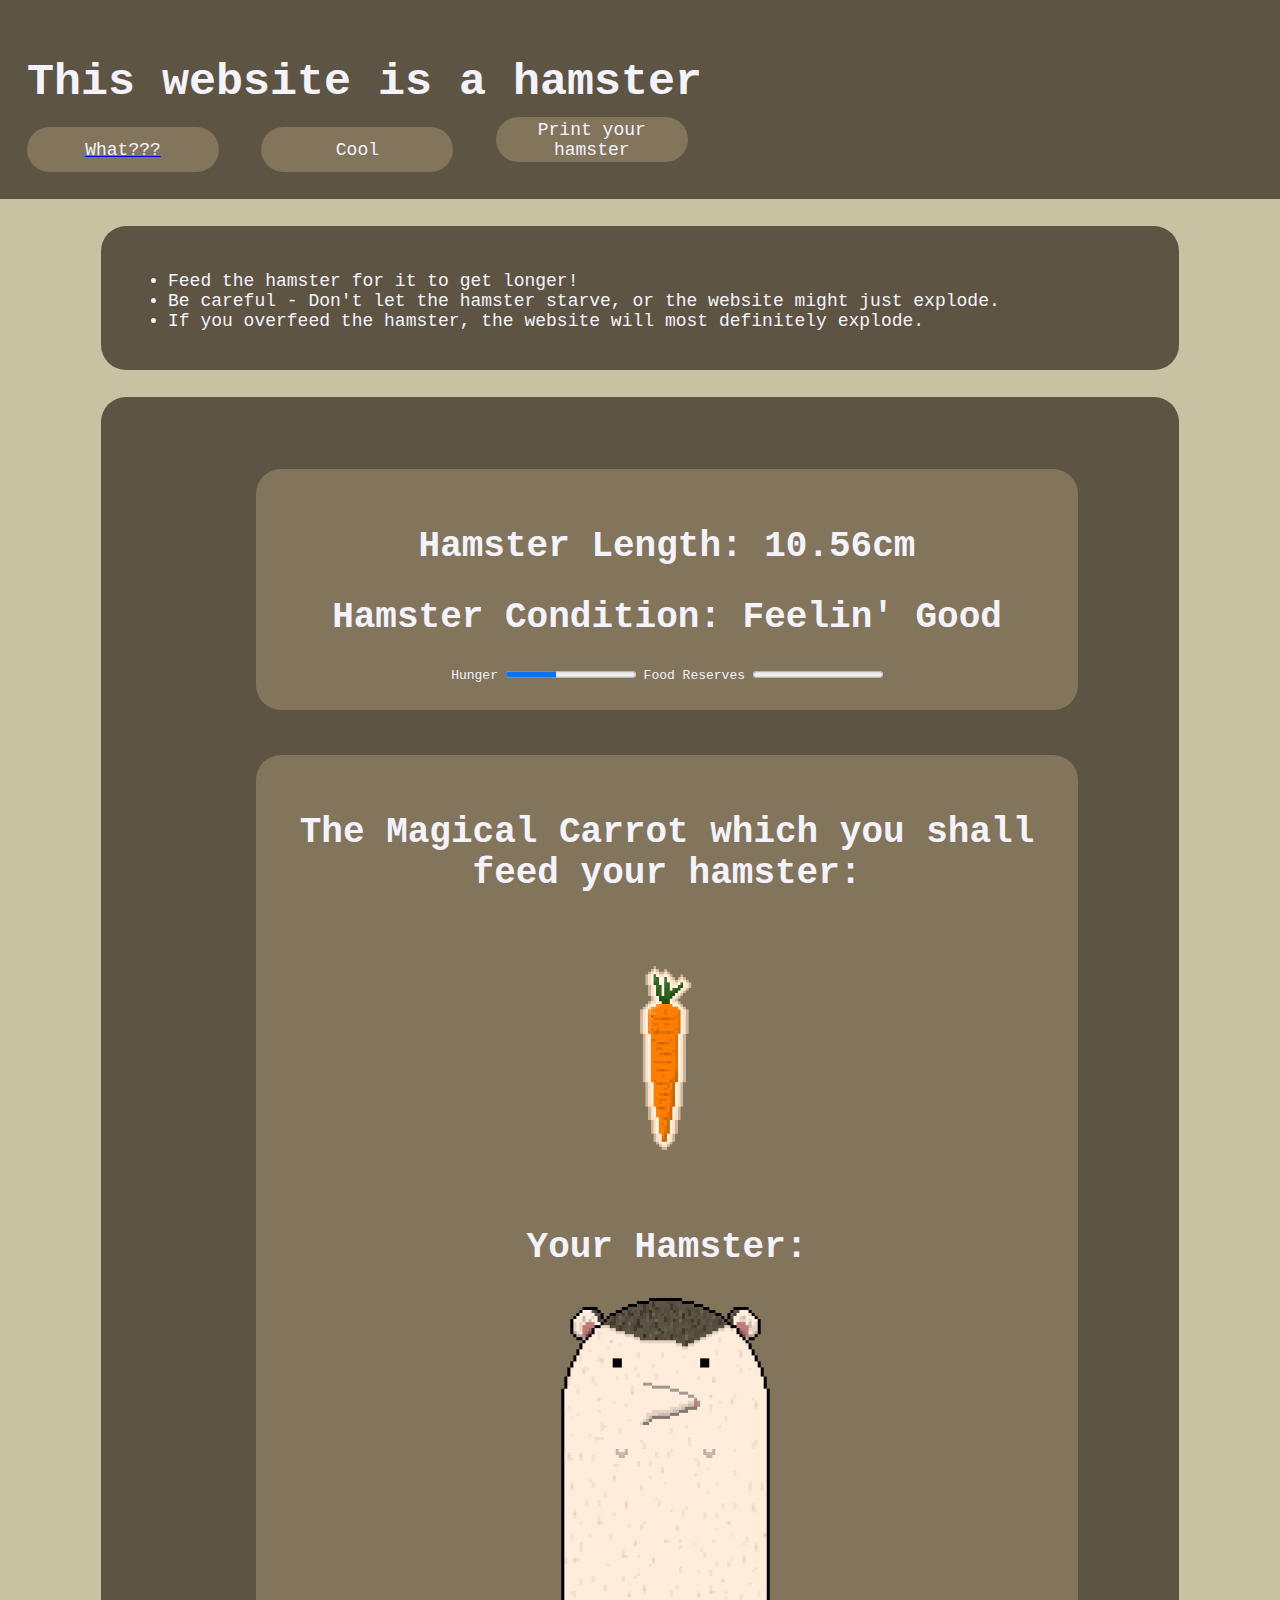
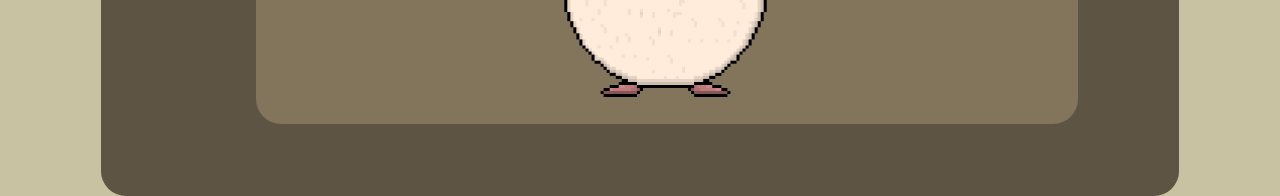
==== index.html @ 2fb76ba3 "Add files via upload" ====
<!DOCTYPE html>
<html>
    <head>
        <title>Imma hamster!</title>
        <link rel="stylesheet" href="styles.css">
    </head>
    <body bgcolor="#c8c2a2" id="body">
        <div id="header">
            <div id="header-text-container">
                <h1 id="header-text">This website is a hamster</h1>
            </div>
            <a href="what.html" target="_blank"><button class="header-button">What???</button></a>
            <button class="header-button" onclick="alert('Here is a gold star:  &#9733;');">Cool</button>
            <button class="header-button" onclick="print_hamster()">Print your hamster</button>
        </div>
        <div id="instructions">
            <ul>
                <li>Feed the hamster for it to get longer!</li>
                <li>Be careful - Don't let the hamster starve, or the website might just explode.</li>
                <li>If you overfeed the hamster, the website will most definitely explode.</li>
            </ul>
        </div>
        <div id="hamster">
            <div id="hamster-stats">
                <h2 class="hamster-stats-text" id="length">Hamster Length: 10.56cm</h2>
                <h2 class="hamster-stats-text" id="state">Hamster Condition: Feelin' Good</h2>
                <label for="hamster-hunger">Hunger</label>
                <progress id="hunger" min="0" max="13" value="5"></progress>
                <label for="food-reserves">Food Reserves</label>
                <progress id="food-reserves" min="0" max="6" value="0"></progress>
            </div>
            <div id="hamster-container">
                <h2 class="hamster-stats-text">The Magical Carrot which you shall feed your hamster:</h2>
                <img id="magical-carrot" src="carrot.png" draggable="true">
                <h2 class="hamster-stats-text">Your Hamster:</h2>
                <div id="growing-hamster">
                    <img id="hamster-head" src="hamster_head.png" draggable="false">
                    <img id="hamster-bottom" src="hamster_foot.png" draggable="false">
                </div>
            </div>
            </div>
        </div>
        <script src="scripts.js"></script>
    </body>
</html>
---- styles.css ----
body{
    margin: 0px;
    width: 100vw;
    overflow-x: hidden;
    padding: 0px;
    margin: 0px;
}
#header-text{
    font-size: 5vmin;
    font-family: monospace;
    color: #f4f3fc;
}

#header{
    width: 100vw;
    background-color: #5e5443;
    /* position: absolute; */
    left: 0vw;
    top: 0vh;
    padding: 3vmin;
    margin: 0px;
}

.header-button{
    display: inline;
    position: relative;
    color: #f4f3fc;
    background-color: #83745c;
    font-family: monospace;
    height: 5vh;
    width: 15vw;
    font-size: 3vmin;
    margin-right: 3vw;
    font-size: 2vmin;
    text-align: center;
    border: none;
    transition: transform 0.5s;
    border-radius: 25px;
    animation: pop 2s 1;
}

.header-button:hover{
    transform: scale(1.1);
    background-color: #a79477;
}

@keyframes type{
    from{width: 0%;}
    to{width: 100%;}
}

@keyframes pop{
    0%{transform: scale(0);}
    50%{transform: scale(0);}
    100%{transform: scale(1);}
}

@keyframes slide-in-right{
    from{
        transform: translateX(-100vw);
    }
    to{
        transform: translateX(0vw);
    }
}

@keyframes slide-in-left{
    from{
        transform: translateX(100vw);
    }
    to{
        transform: translateX(0vw);
    }
}

#header-text-container{
    height: 10vh;
    animation: type 5s 1 linear;
    overflow: hidden;
    white-space: nowrap;
}

#instructions, #hamster{
    width: 80vw;
    padding: 3vmin;
    position: relative;
    left: calc(10vw - 3vmin);
    margin-top: 3vh;
    border-radius: 25px;
    background-color: #5e5443;
    color: #f4f3fc;
    font-family: monospace;

}
#instructions{
    height: 10vh;
    font-size: 2vmin;
    transition: transform 0.5s;
    animation: slide-in-right 0.5s 1 linear;
}

#instructions:hover{
    transform: scale(1.1)
}

#hamster{
    animation: slide-in-left 0.5s 1 linear;
}

#hamster-stats, #hamster-container{
    background-color: #83745c;
    font-family: monospace;
    width: 60vw;
    margin: 5vh 10vw;
    padding: 3vmin;
    text-align: center;
    border-radius: 25px;
    
}

.hamster-stats-text{
    font-family: monospace;
    font-size: 4vmin;
}

#magical-carrot{
    height: 30vh;
    cursor: move;
}

#magical-carrot:hover{
    transform: scale(1.1);
}

#growing-hamster{
    width: 8cm;
    position: relative;
    left: calc(30vw - 4cm);

}

#hamster-head{
    width: 8cm;
    height: 8cm;
}

#hamster-bottom{
    height: 2.56cm;
    width: 8cm;
}

#hamster-body{
    width: 8cm;
    height: 8cm;
}

#hamster-head, #hamster-bottom, #hamster-body{
    display: block;
}

#death{
    font-family: monospace;
    color: darkred;
    font-size: 5vmin;
    text-align: center;
}
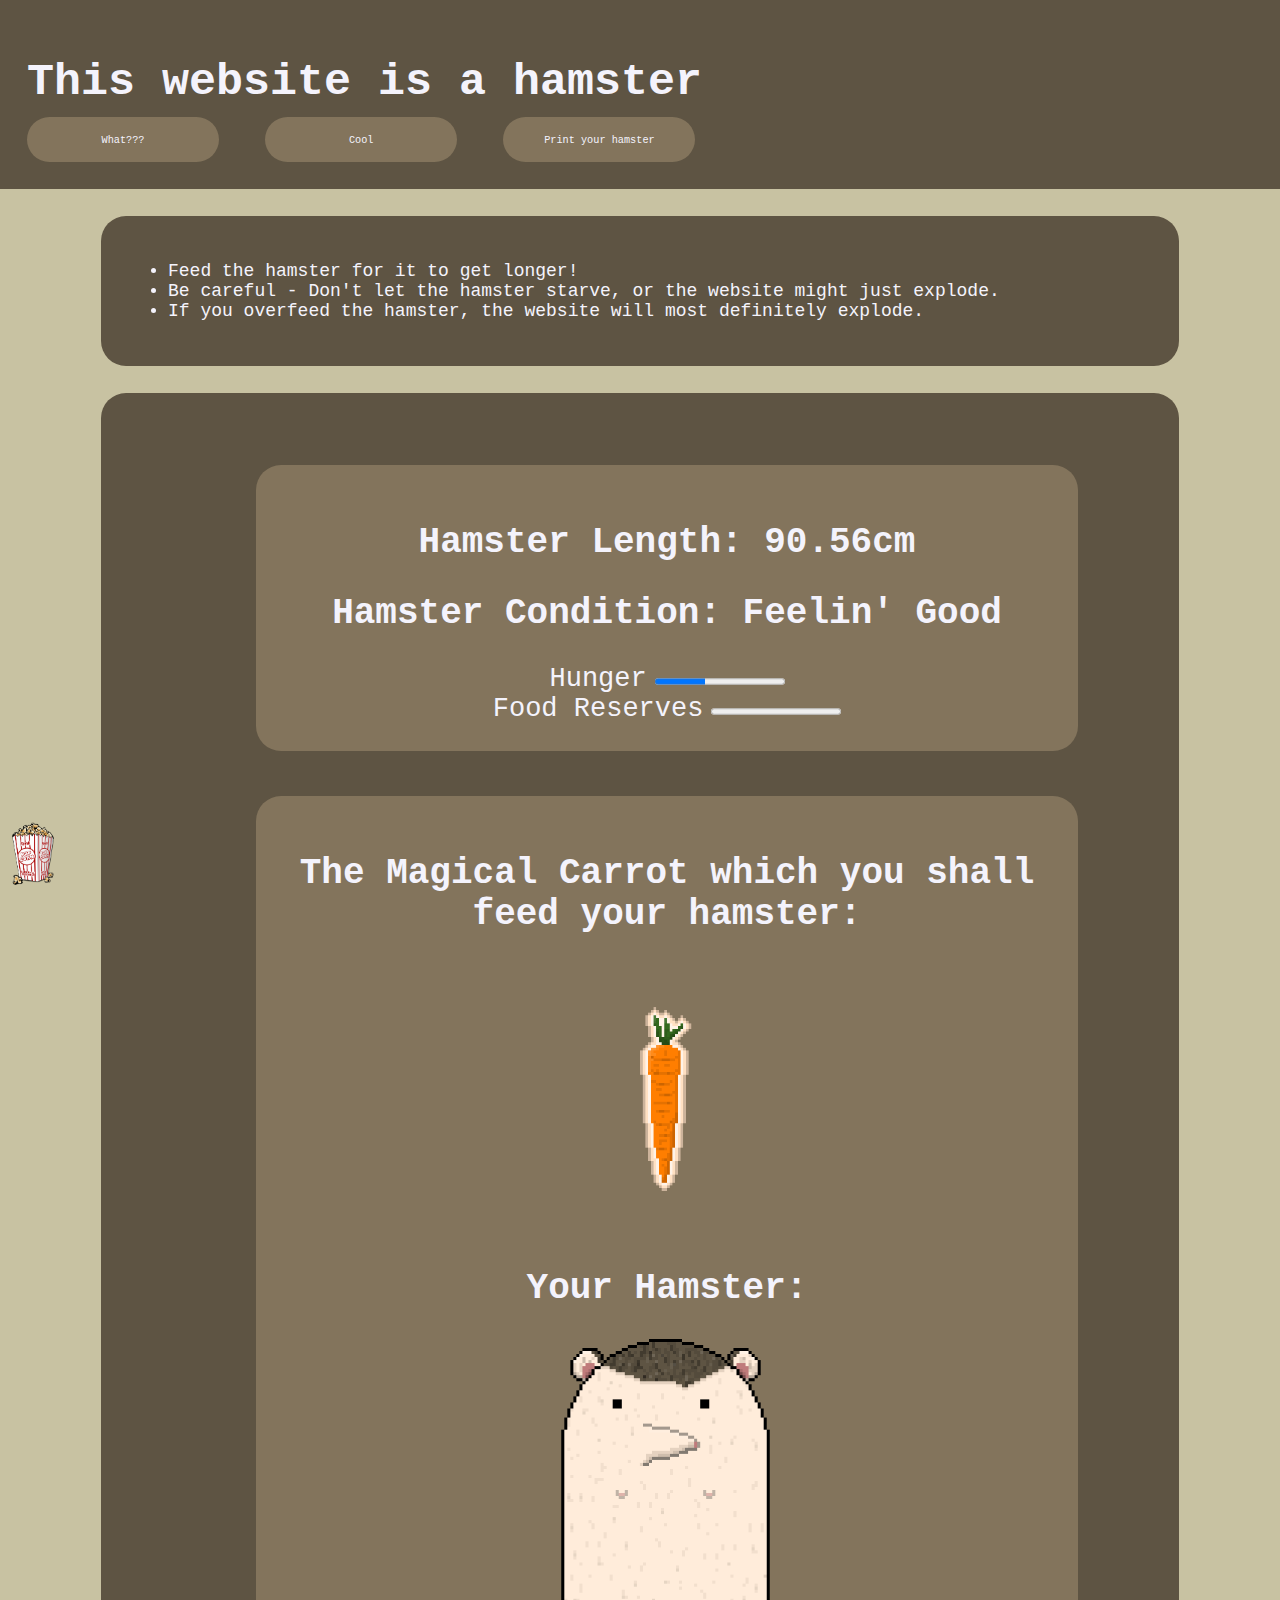
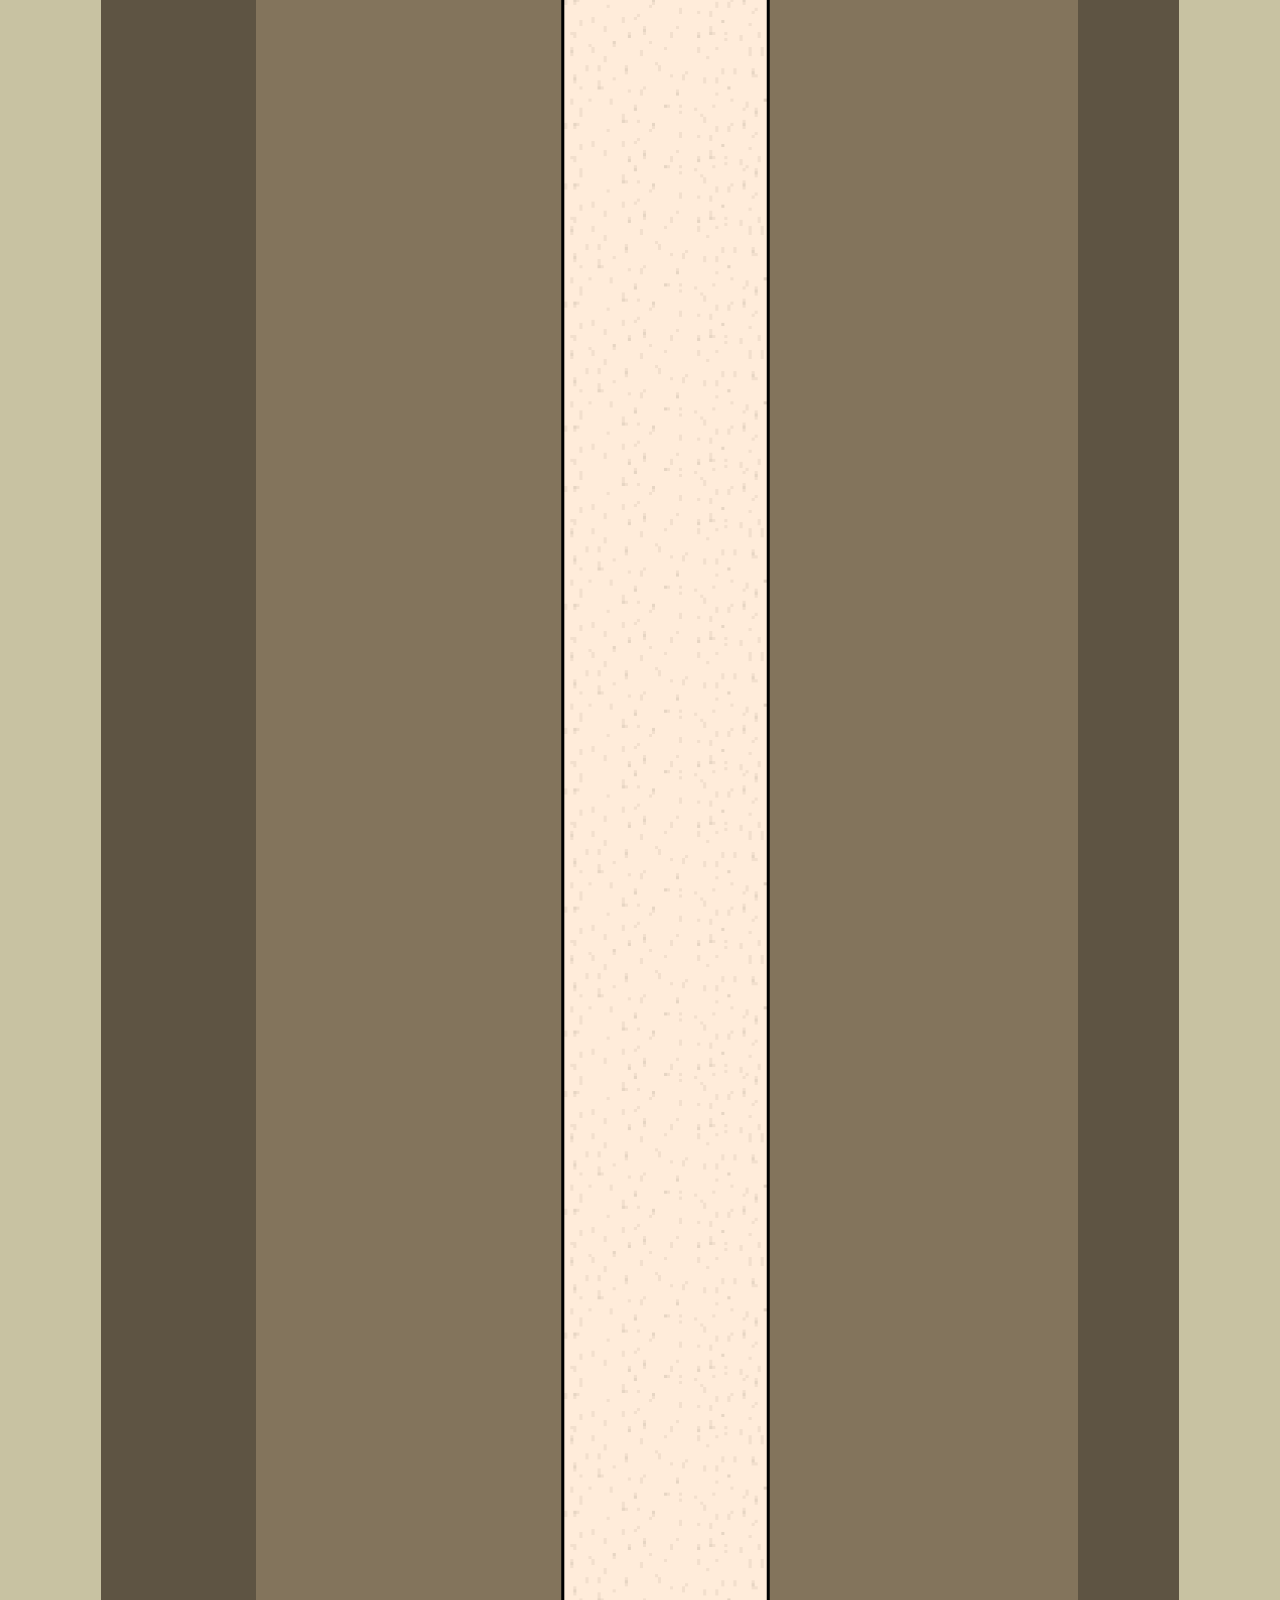
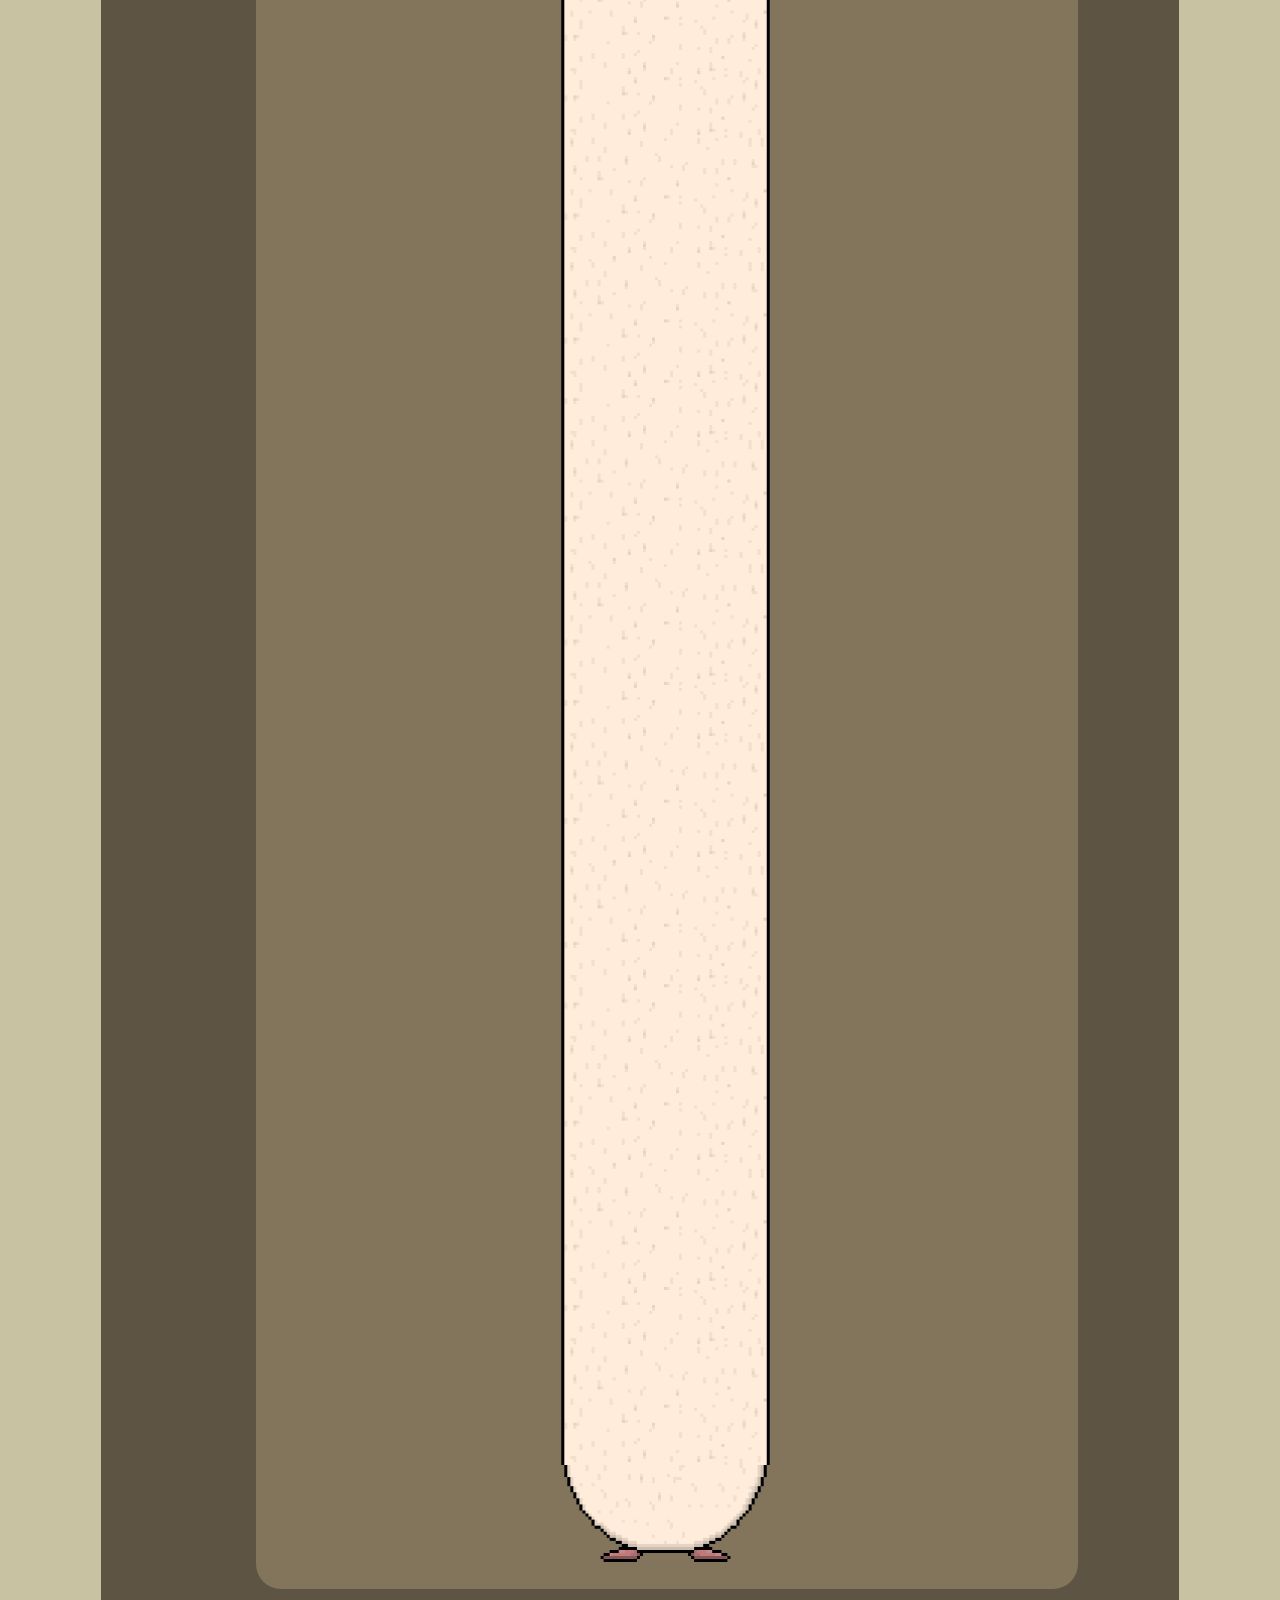
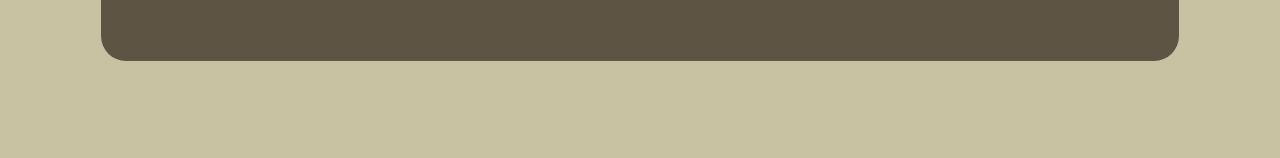
==== commit 0b33e8dc: "Add files via upload" ====
--- a/index.html
+++ b/index.html
@@ -1,7 +1,7 @@
 <!DOCTYPE html>
 <html>
     <head>
-        <title>Imma hamster!</title>
+        <title id="title">Hamster - 10.56cm</title>
         <link rel="stylesheet" href="styles.css">
     </head>
     <body bgcolor="#c8c2a2" id="body">
@@ -9,7 +9,7 @@
             <div id="header-text-container">
                 <h1 id="header-text">This website is a hamster</h1>
             </div>
-            <a href="what.html" target="_blank"><button class="header-button">What???</button></a>
+            <a href="what.html" target="_self"><button class="header-button" onclick="save_progress();">What???</button></a>
             <button class="header-button" onclick="alert('Here is a gold star:  &#9733;');">Cool</button>
             <button class="header-button" onclick="print_hamster()">Print your hamster</button>
         </div>
@@ -24,9 +24,10 @@
             <div id="hamster-stats">
                 <h2 class="hamster-stats-text" id="length">Hamster Length: 10.56cm</h2>
                 <h2 class="hamster-stats-text" id="state">Hamster Condition: Feelin' Good</h2>
-                <label for="hamster-hunger">Hunger</label>
+                <label for="hamster-hunger" id="progress-bar-label">Hunger</label>
                 <progress id="hunger" min="0" max="13" value="5"></progress>
-                <label for="food-reserves">Food Reserves</label>
+                <br>
+                <label for="food-reserves" id="progress-bar-label">Food Reserves</label>
                 <progress id="food-reserves" min="0" max="6" value="0"></progress>
             </div>
             <div id="hamster-container">
@@ -40,6 +41,10 @@
             </div>
             </div>
         </div>
+        <audio loop hidden id="music">
+            <source src="hamster_on_piano.mp3">
+        </audio>
+        <img onclick="play_music()" src="popcorn.png" alt="mysterious popcorn" id="popcorn-button">
         <script src="scripts.js"></script>
     </body>
 </html>--- a/styles.css
+++ b/styles.css
@@ -1,3 +1,6 @@
+* {
+    font-family: monospace;
+}
 body{
     margin: 0px;
     width: 100vw;
@@ -7,31 +10,39 @@
 }
 #header-text{
     font-size: 5vmin;
-    font-family: monospace;
     color: #f4f3fc;
+}
+
+#progress-bar-label{
+    font-size: 3vmin;
 }
 
 #header{
     width: 100vw;
     background-color: #5e5443;
-    /* position: absolute; */
     left: 0vw;
     top: 0vh;
     padding: 3vmin;
     margin: 0px;
 }
 
+.instructions-subsection{
+    width: 60vw;
+    padding: 3vmin;
+    margin: 3vmin calc(10vw - 3vmin);
+    background-color: #83745c;
+    border-radius: 25px;
+    transition: transform 0.2s ease-out;
+}
 .header-button{
     display: inline;
     position: relative;
     color: #f4f3fc;
     background-color: #83745c;
-    font-family: monospace;
+    font-size: 0.8vw;
     height: 5vh;
     width: 15vw;
-    font-size: 3vmin;
     margin-right: 3vw;
-    font-size: 2vmin;
     text-align: center;
     border: none;
     transition: transform 0.5s;
@@ -89,18 +100,17 @@
     border-radius: 25px;
     background-color: #5e5443;
     color: #f4f3fc;
-    font-family: monospace;
+    will-change: filter;
+    transition: filter 0.2s ease-out;
 
 }
 #instructions{
-    height: 10vh;
     font-size: 2vmin;
-    transition: transform 0.5s;
-    animation: slide-in-right 0.5s 1 linear;
+    animation: slide-in-right 0.5s 1 linear;  
 }
 
-#instructions:hover{
-    transform: scale(1.1)
+#instructions:hover, #hamster:hover{
+    filter: drop-shadow(10px 10px rgba(0, 0, 0, 0.75));
 }
 
 #hamster{
@@ -109,17 +119,19 @@
 
 #hamster-stats, #hamster-container{
     background-color: #83745c;
-    font-family: monospace;
     width: 60vw;
     margin: 5vh 10vw;
     padding: 3vmin;
     text-align: center;
     border-radius: 25px;
+    transition: transform 0.2s ease-out;
     
 }
 
+#hamster-stats:hover, #hamster-container:hover, .instructions-subsection:hover{
+    transform: translateY(-1vh);
+}
 .hamster-stats-text{
-    font-family: monospace;
     font-size: 4vmin;
 }
 
@@ -159,8 +171,25 @@
 }
 
 #death{
-    font-family: monospace;
     color: darkred;
     font-size: 5vmin;
     text-align: center;
 }
+
+a{
+    text-decoration: none;
+}
+
+#popcorn-button{
+    width: 5vw;
+    display: inline;
+    position: sticky;
+    bottom: 0;
+    left: 0;
+    transition: transform 0.1s ease-out,
+}
+
+#popcorn-button:hover{
+    transform: scale(1.1) rotate(10deg);
+}
+
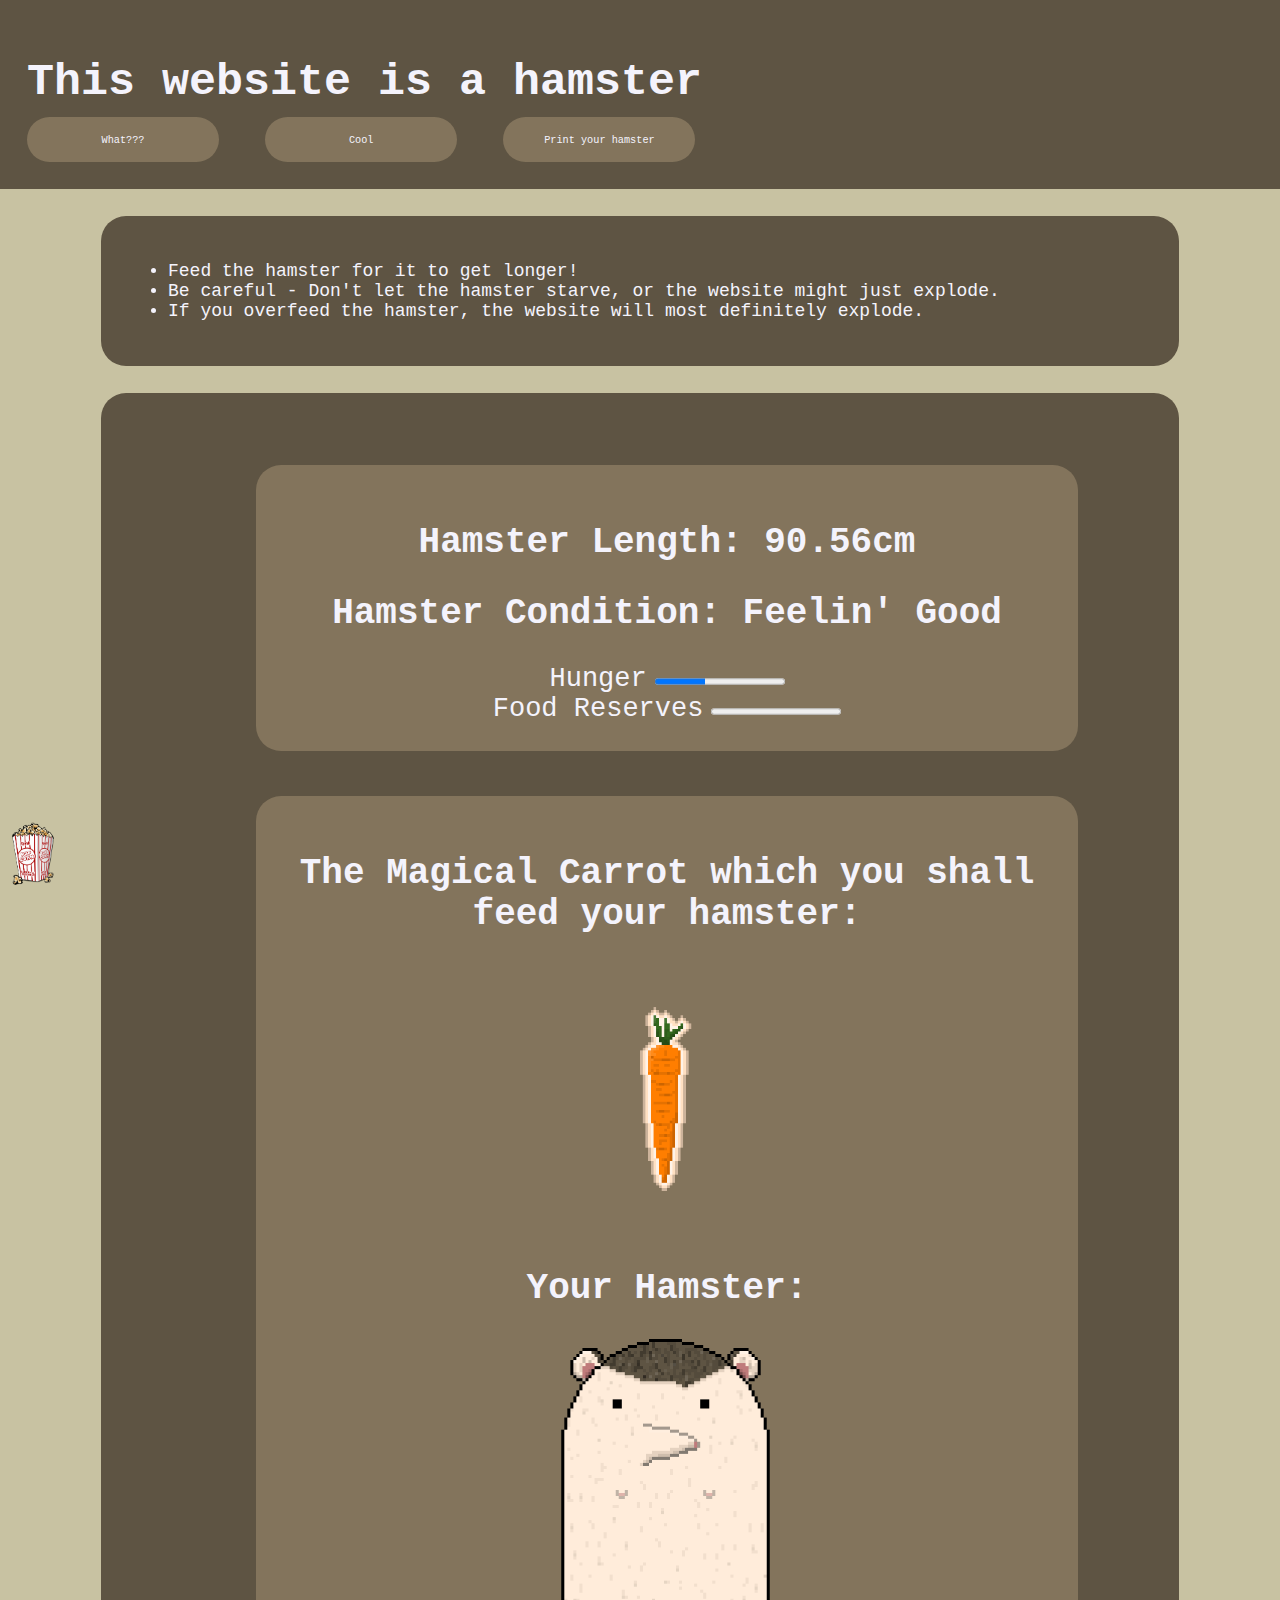
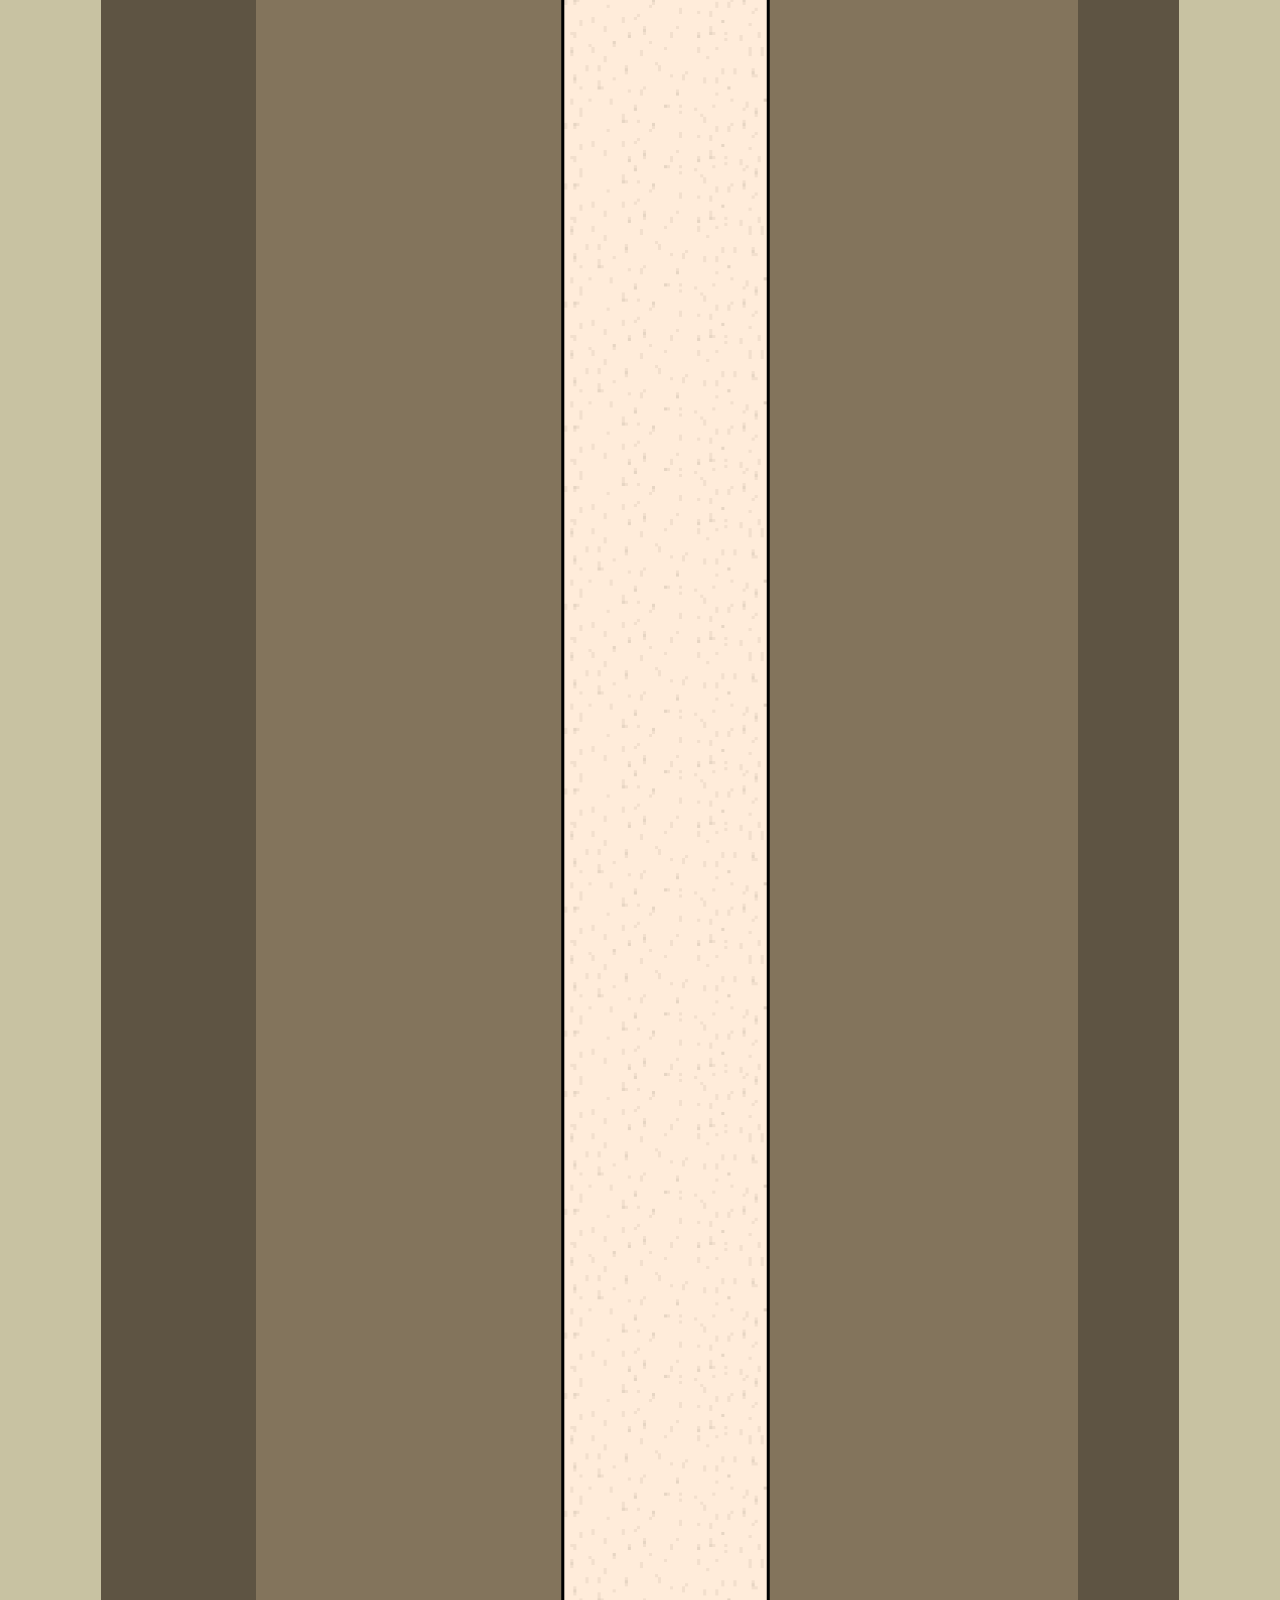
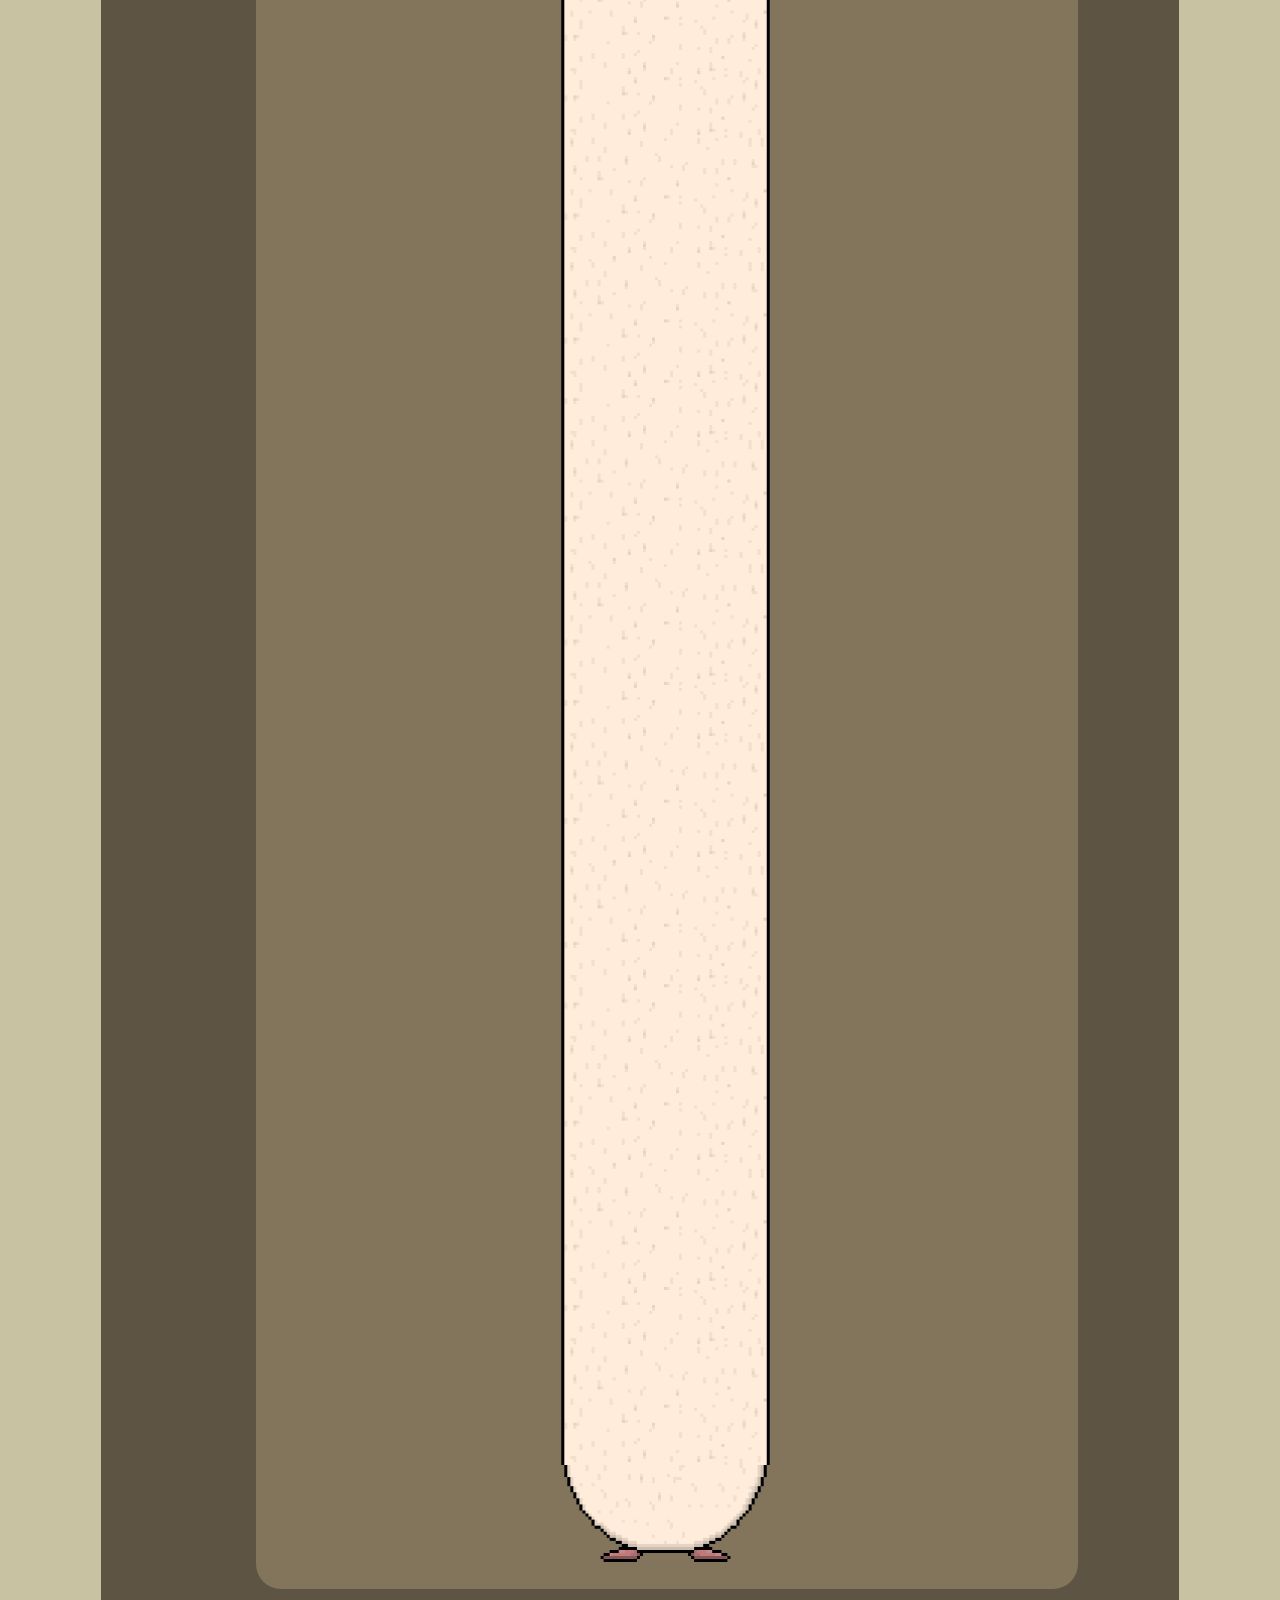
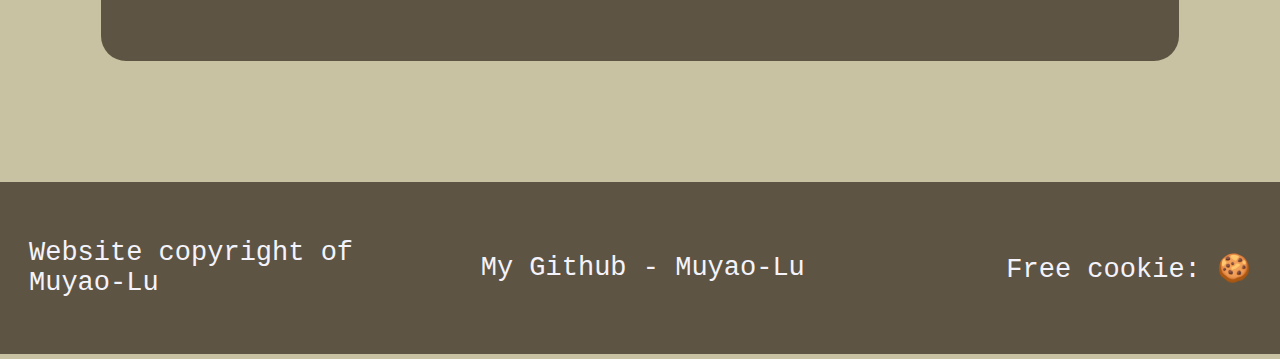
==== commit 0b1773b1: "Add files via upload" ====
--- a/index.html
+++ b/index.html
@@ -46,5 +46,19 @@
         </audio>
         <img onclick="play_music()" src="popcorn.png" alt="mysterious popcorn" id="popcorn-button">
         <script src="scripts.js"></script>
+        <script src="music.js"></script>
+
+        <div id="footer">
+            <table>
+                <tbody>
+                    <tr>
+                        <td style="text-align: left;" class="footer-table-cell"><p class="footer-text">Website copyright of Muyao-Lu</p></td>
+                        <td style="text-align: center;" class="footer-table-cell"><p class="footer-text" >My Github - <a href="https://github.com/Muyao-Lu">Muyao-Lu</a></p></td>
+                        <td style="text-align: right;" class="footer-table-cell"><p class="footer-text" >Free cookie: &#127850;</p></td>
+                    </tr>
+                </tbody>
+            </table>
+            
+        </div>
     </body>
 </html>--- a/styles.css
+++ b/styles.css
@@ -1,9 +1,13 @@
 * {
     font-family: monospace;
+
+}
+a{
+    text-decoration: none;
+    color: #f4f3fc;
 }
 body{
     margin: 0px;
-    width: 100vw;
     overflow-x: hidden;
     padding: 0px;
     margin: 0px;
@@ -18,7 +22,6 @@
 }
 
 #header{
-    width: 100vw;
     background-color: #5e5443;
     left: 0vw;
     top: 0vh;
@@ -193,3 +196,24 @@
     transform: scale(1.1) rotate(10deg);
 }
 
+#footer{
+    background-color: #5e5443;
+    margin: 0px;
+    margin-top: 3vh;
+    
+}
+
+.footer-text{
+    color: #f4f3fc;
+    font-size: 3vmin;
+}
+
+.footer-table-cell{
+    border: none;
+    width: 33vw;
+    padding: 3vmin;
+}
+
+
+
+
